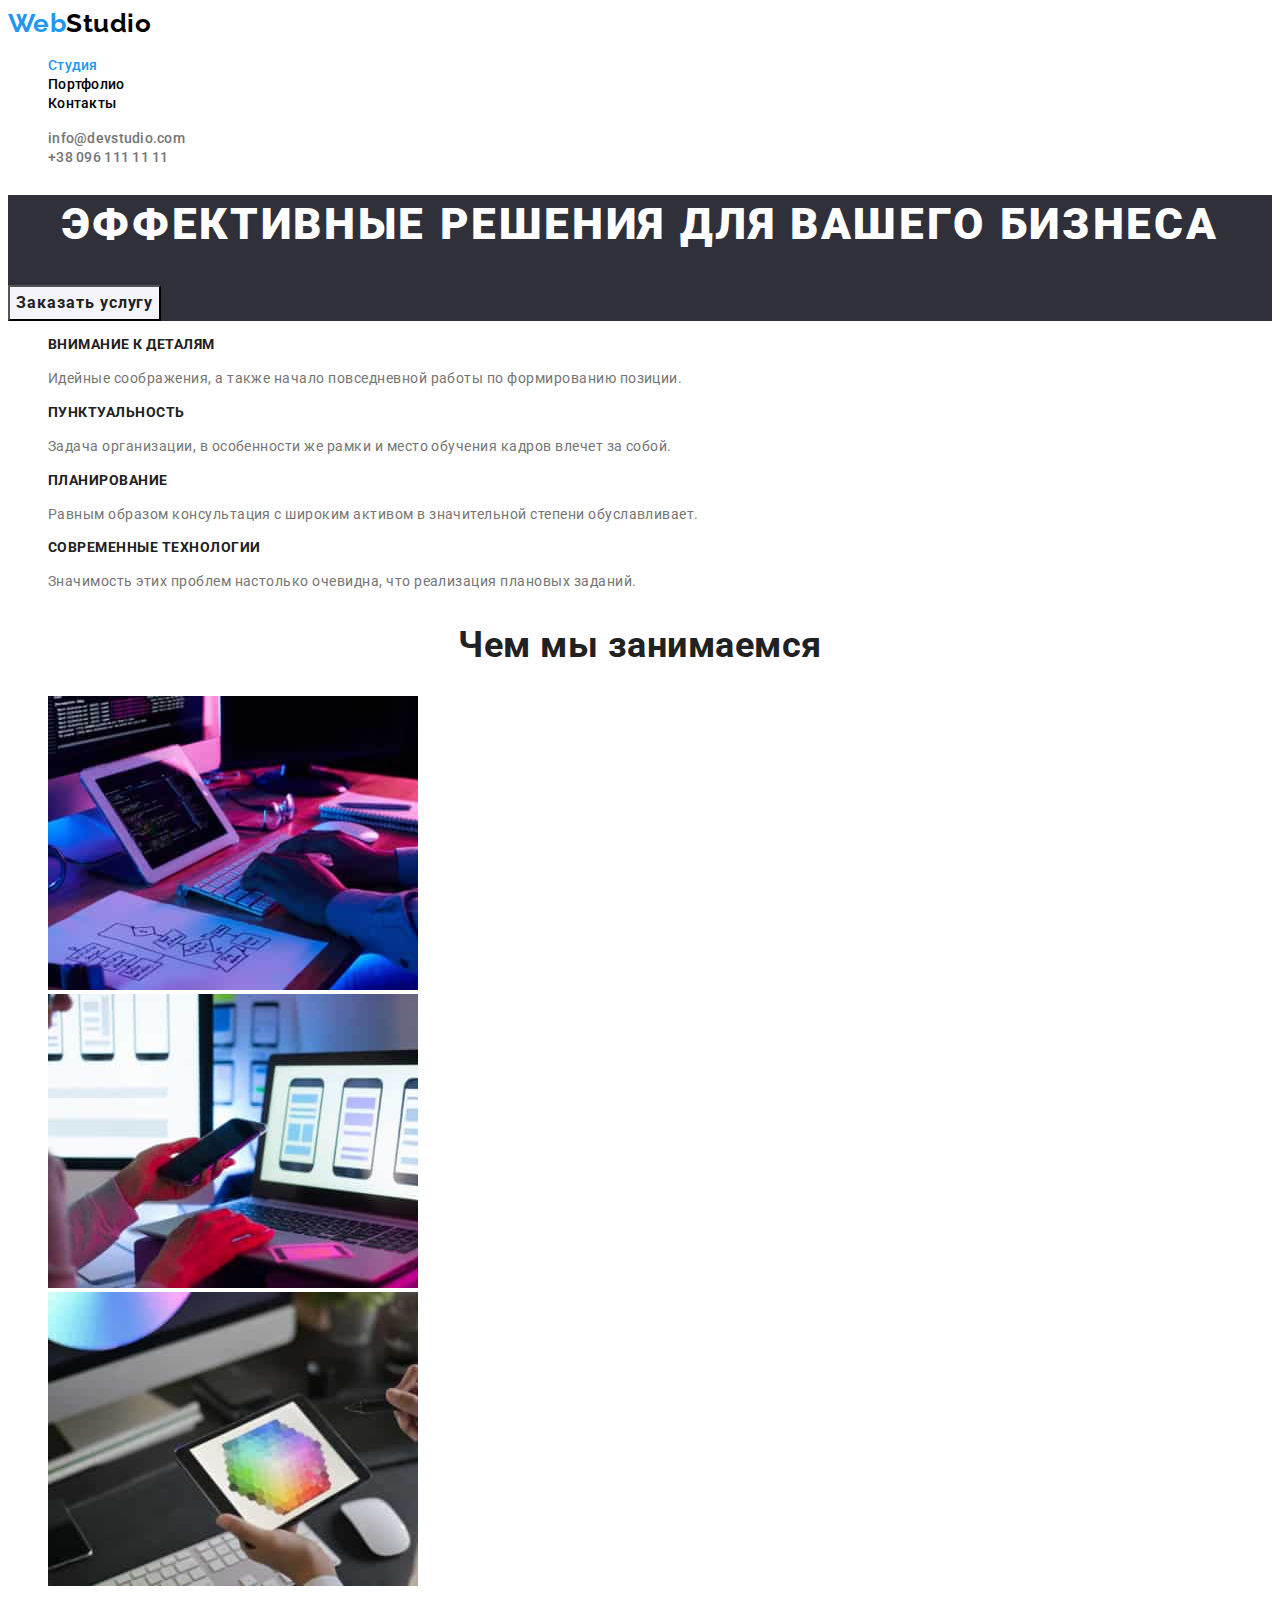
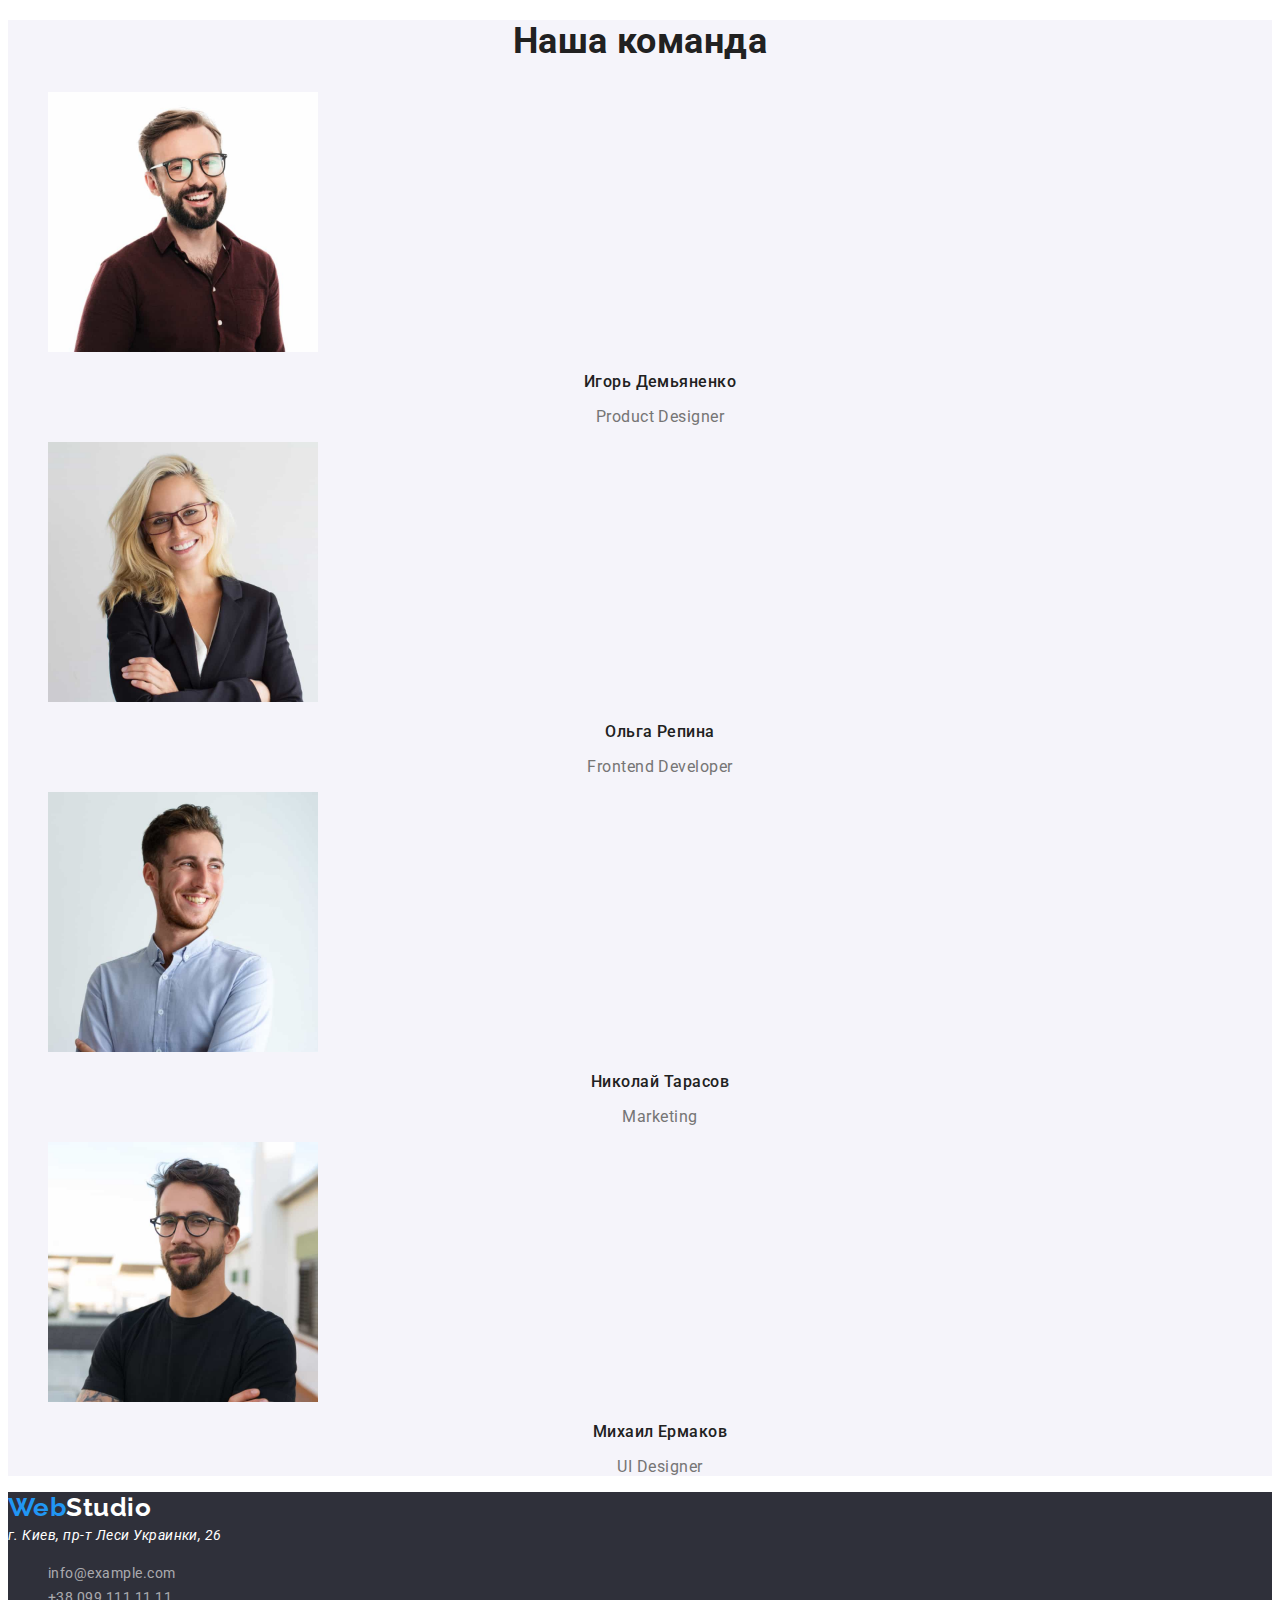
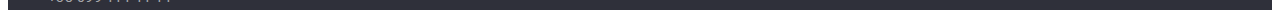
==== index.html @ 490f4aa1 "додає html i css" ====
<!DOCTYPE html>
<html lang="ru">
<head>
    <meta charset="UTF-8">
    <meta http-equiv="X-UA-Compatible" content="IE=edge">
    <meta name="viewport" content="width=device-width, initial-scale=1.0">
    <title>Студия</title>
    <link href="https://fonts.googleapis.com/css2?family=Raleway:wght@700&family=Roboto:wght@400;500;700;900&display=swap"
        rel="stylesheet">
    <link rel="stylesheet" href="./css/styles.css"/>
</head>
<body>
    <!-- шапка сайта -->
    <header>
        <nav>
            <a href="./index.html" class="logo"><span class="logo-web">Web</span>Studio</a>

            <ul class="site-nav">
                <li><a href="./index.html" class="link current">Студия</a></li>
                <li><a href="./portfolio.html" class="link">Портфолио</a></li>
                <li><a href="" class="link">Контакты</a></li>
            </ul>  
        </nav>
        <ul class="auth-nav">
            <li><a href="mailto:info@devstudio.com" class="link">info@devstudio.com</a>  </li>
            <li><a href="tel:+380961111111" class="link">+38 096 111 11 11</a> </li>
        </ul>
    </header>

    <main>

        <!-- герой -->
       <section class="hero">
         <h1 class="hero-title">Эффективные решения для вашего бизнеса</h1>
         <button type="button" class="buttons">Заказать услугу</button>
       </section>

       <!-- преимущества -->
       <section class="section">
           <h2 hidden>Преимущества</h2> 
           <ul class="feature-list">
            <li>
                <h3 class="title">Внимание к деталям</h3>
                <p class="text">Идейные соображения, а также начало повседневной работы по формированию позиции.</p>
            </li>
            <li>
                <h3 class="title">Пунктуальность</h3>
                <p class="text">Задача организации, в особенности же рамки и место обучения кадров влечет за собой.</p>
            </li>
            <li>
                <h3 class="title">Планирование</h3>
                <p class="text
                ">Равным образом консультация с широким активом в значительной степени обуславливает.</p>
            </li>
            <li>
                <h3 class="title">Современные технологии</h3>
                <p class="text">Значимость этих проблем настолько очевидна, что реализация плановых заданий.</p>
            </li>
           </ul>
       </section>

       <!-- Чем мы занимаемся -->
<section class="section">
    <h2 class="section-title">Чем мы занимаемся</h2>
    <ul class="list-none">
        <li>
            <img src="images/box1.jpg" alt="человек печатает код" width="370">
        </li>
        <li>
            <img src="images/box2.jpg" alt="телефон и ноутбук" width="370">
        </li>
        <li>
            <img src="images/box3.jpg" alt="планшет" width="370">
        </li>
    </ul>
</section>

<!-- наша команда -->
    <section class="section team">
        <h2 class="section-title">Наша команда</h2>
        <ul class="list-none">
            <li>
                <img src="images/img1.jpg" alt="Игорь Демьяненко" width="270">
                <h3 class="name">Игорь Демьяненко</h3>
                <p class="profession">Product Designer</p>
            </li>
            <li>
                <img src="images/img2.jpg" alt="Ольга Репина" width="270">
                <h3 class="name">Ольга Репина</h3>
                <p class="profession">Frontend Developer</p>
            </li>
            <li>
                <img src="images/img3.jpg" alt="Николай Тарасов" width="270">
                <h3 class="name">Николай Тарасов</h3>
                <p class="profession">Marketing</p>
            </li>
            <li>
                <img src="images/img4.jpg" alt="Михаил Ермаков" width="270">
                <h3 class="name">Михаил Ермаков</h3>
                <p class="profession">UI Designer</p>
            </li>
        </ul>
    </section>
    </main>

    <!-- футер -->
    <footer class="footer">
        <a href="./index.html" class="logo"><span class="logo-web">Web</span><span class="logo-studio">Studio</span></a>
        <address class="address">
            г. Киев, пр-т Леси Украинки, 26
        </address>
        <ul class="list-none">
            <li><a href="mailto:info@example.com" class="footer-link">info@example.com</a> </li>
            <li><a href="tel:+380991111111" class="footer-link">+38 099 111 11 11</a> </li>
        </ul>
    </footer>
</body>
</html>
---- css/styles.css ----
:root {
  --primary-text-color: rgba(117, 117, 117, 1);
  --title-text-color: rgba(33, 33, 33, 1);
  --accent-color: rgba(33, 150, 243, 1);
  --secondary-color: rgba(245, 244, 250, 1);
  --text-white-color: rgba(255, 255, 255, 1);
}

body {
  background-color: rgb(255, 255, 255);
  color: var(--primary-text-color);

  font-family: roboto, sans-serif;
  letter-spacing: 0.03em;
}

/* вторичн колір тексту rgba (33, 33, 33, 1)
/* колір Н1  rgba(255, 255, 255, 1); */
/* вторичн колір фону rgba(245, 244, 250, 1); */
/* акцент  rgba(33, 150, 243, 1); */

/* ul {
  list-style: none;
} */

/* logo */

.logo {
  color: rgba(0, 0, 0, 1);

  font-family: Raleway, serif;
  font-weight: bold;
  font-size: 26px;
  line-height: 1.19;
  text-decoration: none;
}
.logo-web {
  color: rgba(33, 150, 243, 1);

  font-family: Raleway, serif;
  font-weight: bold;
  font-size: 26px;
  line-height: 1.19;
  text-decoration: none;
}

/* site nav */
.site-nav .link:hover,
.site-nav .link:focus {
  color: var(--accent-color);
}
.site-nav .link {
  color: rgba(0, 0, 0, 1);

  font-weight: 500;
  font-size: 14px;
  line-height: 1.14;
  letter-spacing: 0.02em;
  text-decoration: none;
}
.site-nav .link.current {
  color: var(--accent-color);
}

.site-nav {
  list-style: none;
}

.auth-nav .link {
  color: rgba(117, 117, 117, 1);

  font-weight: 500;
  font-size: 14px;
  line-height: 1.14;
  letter-spacing: 0.02em;
  text-decoration: none;
}
.auth-nav .link:hover,
.auth-nav .link:focus {
  color: var(--accent-color);
}

.auth-nav {
  list-style: none;
}

/* герой */
.hero {
  background-color: rgba(47, 48, 58, 1);
}
.hero-title {
  color: var(--text-white-color);

  font-weight: 900;
  font-size: 44px;
  line-height: 1.36;
  text-align: center;
  letter-spacing: 0.06em;
  text-transform: uppercase;
}
.buttons {
  background: var(--secondary-color);
  color: var(--title-text-color);
  cursor: pointer;

  font-family: inherit;
  font-weight: 700;
  font-size: 16px;
  line-height: 1.88;
  letter-spacing: 0.06em;
}

.buttons:hover,
.buttons:focus {
  background-color: rgba(33, 150, 243, 1);
  color: rgba(255, 255, 255, 1);
  cursor: pointer;

  font-family: inherit;
  font-weight: 700;
  font-size: 16px;
  line-height: 1.88;
  letter-spacing: 0.06em;
}

/* section */

.section-title {
  color: var(--title-text-color);

  font-weight: 700;
  font-size: 36px;
  line-height: 1.17;
  text-align: center;
}
.feature-list .title {
  color: var(--title-text-color);

  font-weight: 700;
  font-size: 14px;
  line-height: 1.14;
  text-transform: uppercase;
}
.section .name {
  color: var(--title-text-color);

  font-weight: 500;
  font-size: 16px;
  line-height: 1.19;
  text-align: center;
}
.section.team {
  background-color: var(--secondary-color);
}

.feature-list .text {
  font-size: 14px;
  line-height: 1.71;
}

.feature-list {
  list-style: none;
}

.list-none {
  list-style: none;
}

.profession {
  font-size: 16px;
  line-height: 1.19;
  text-align: center;
}

/* footer */
.footer {
  background-color: rgba(47, 48, 58, 1);
  font-size: 14px;
  line-height: 1.71;
}
.footer-link {
  color: rgba(255, 255, 255, 0.6);
  text-decoration: none;
}
.footer-link:hover,
.footer-link:focus {
  color: var(--accent-color);
}
.logo-studio {
  color: var(--text-white-color);
}
.address {
  color: var(--text-white-color);
}

/* portfolio */

.portfolio .project {
  color: var(--title-text-color);
  font-weight: 700;
  font-size: 18px;
  line-height: 2;
  letter-spacing: 0.06em;
}
.portfolio .project-type {
  color: var(--primary-text-color);

  font-weight: 400;
  font-size: 16px;
  line-height: 1.88;
}

.projects {
  text-decoration: none;
}
.portfolio {
  list-style: none;
}

.button {
  background: var(--secondary-color);
  color: var(--title-text-color);
  cursor: pointer;

  font-family: inherit;
  font-weight: 500;
  font-size: 16px;
  line-height: 1.63;
  text-align: center;
}

.button:hover,
.button:focus {
  background: var(--accent-color);
  color: var(--text-white-color);
}
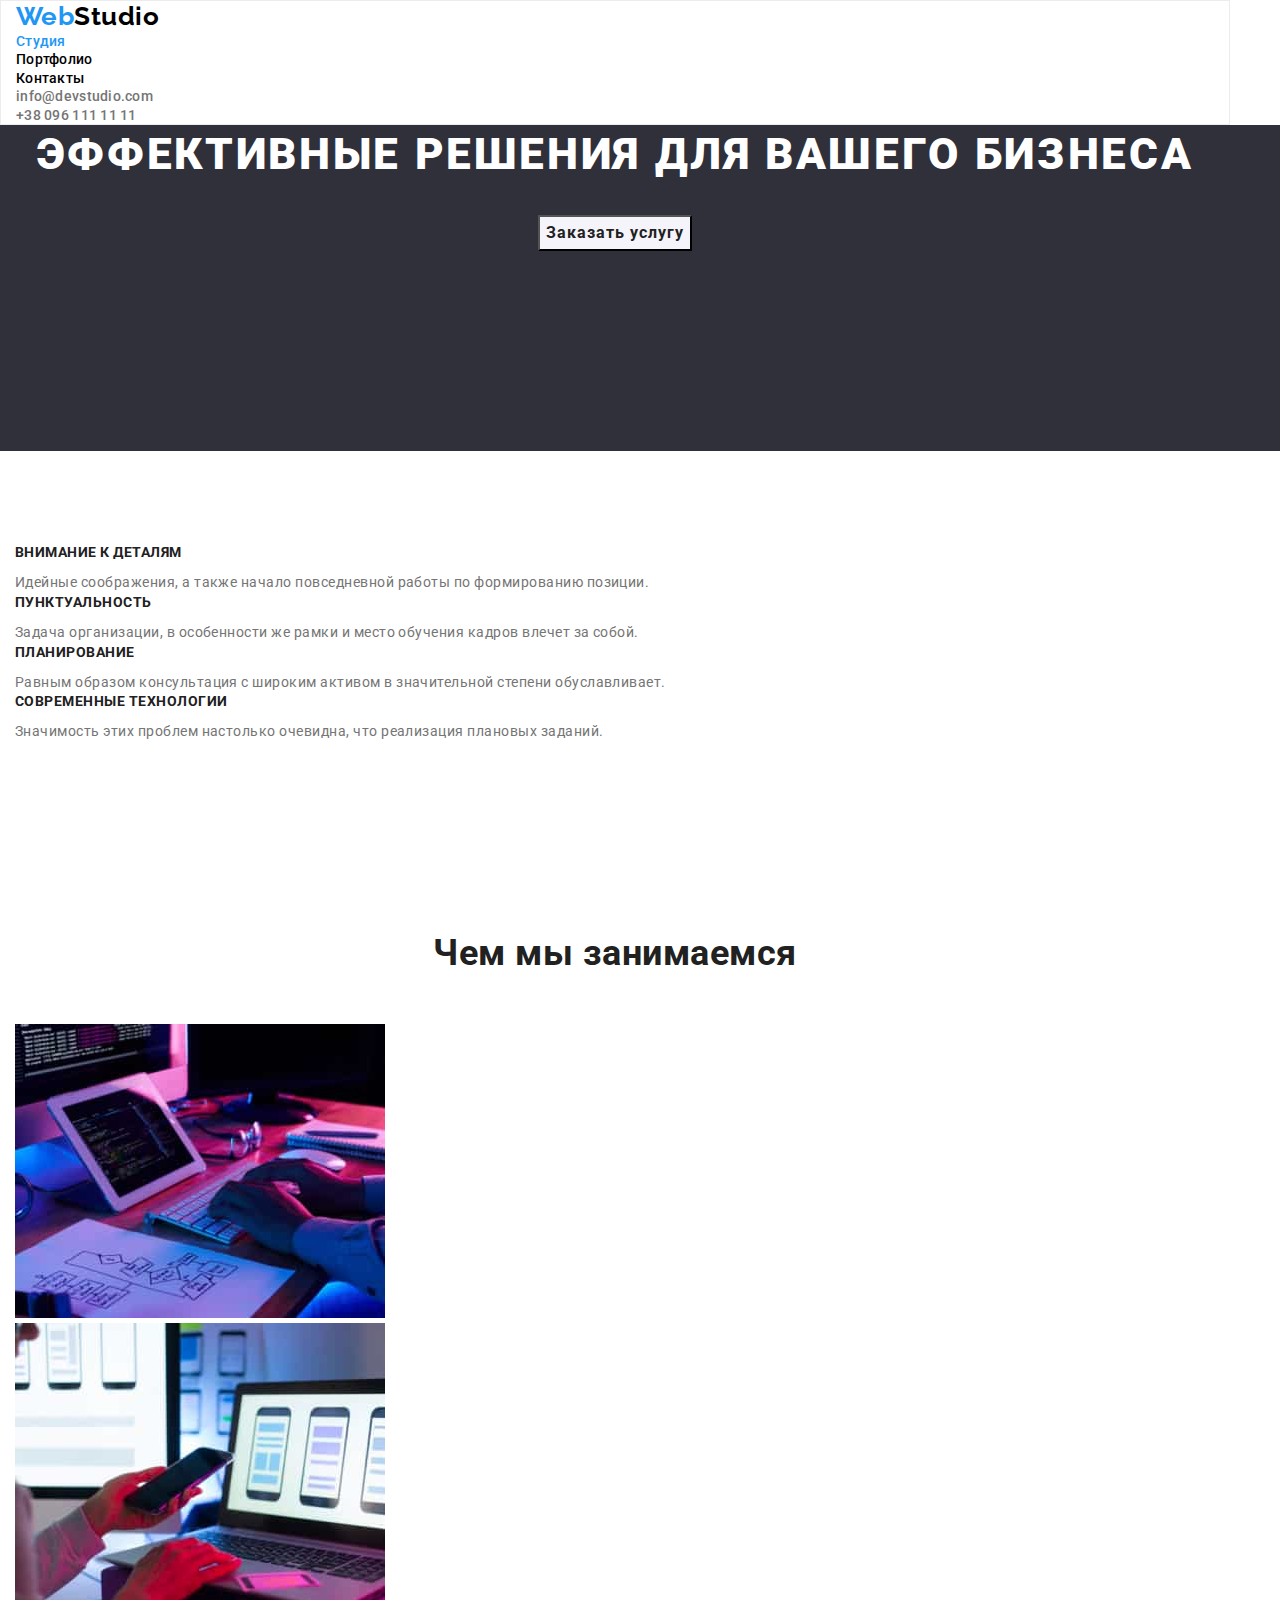
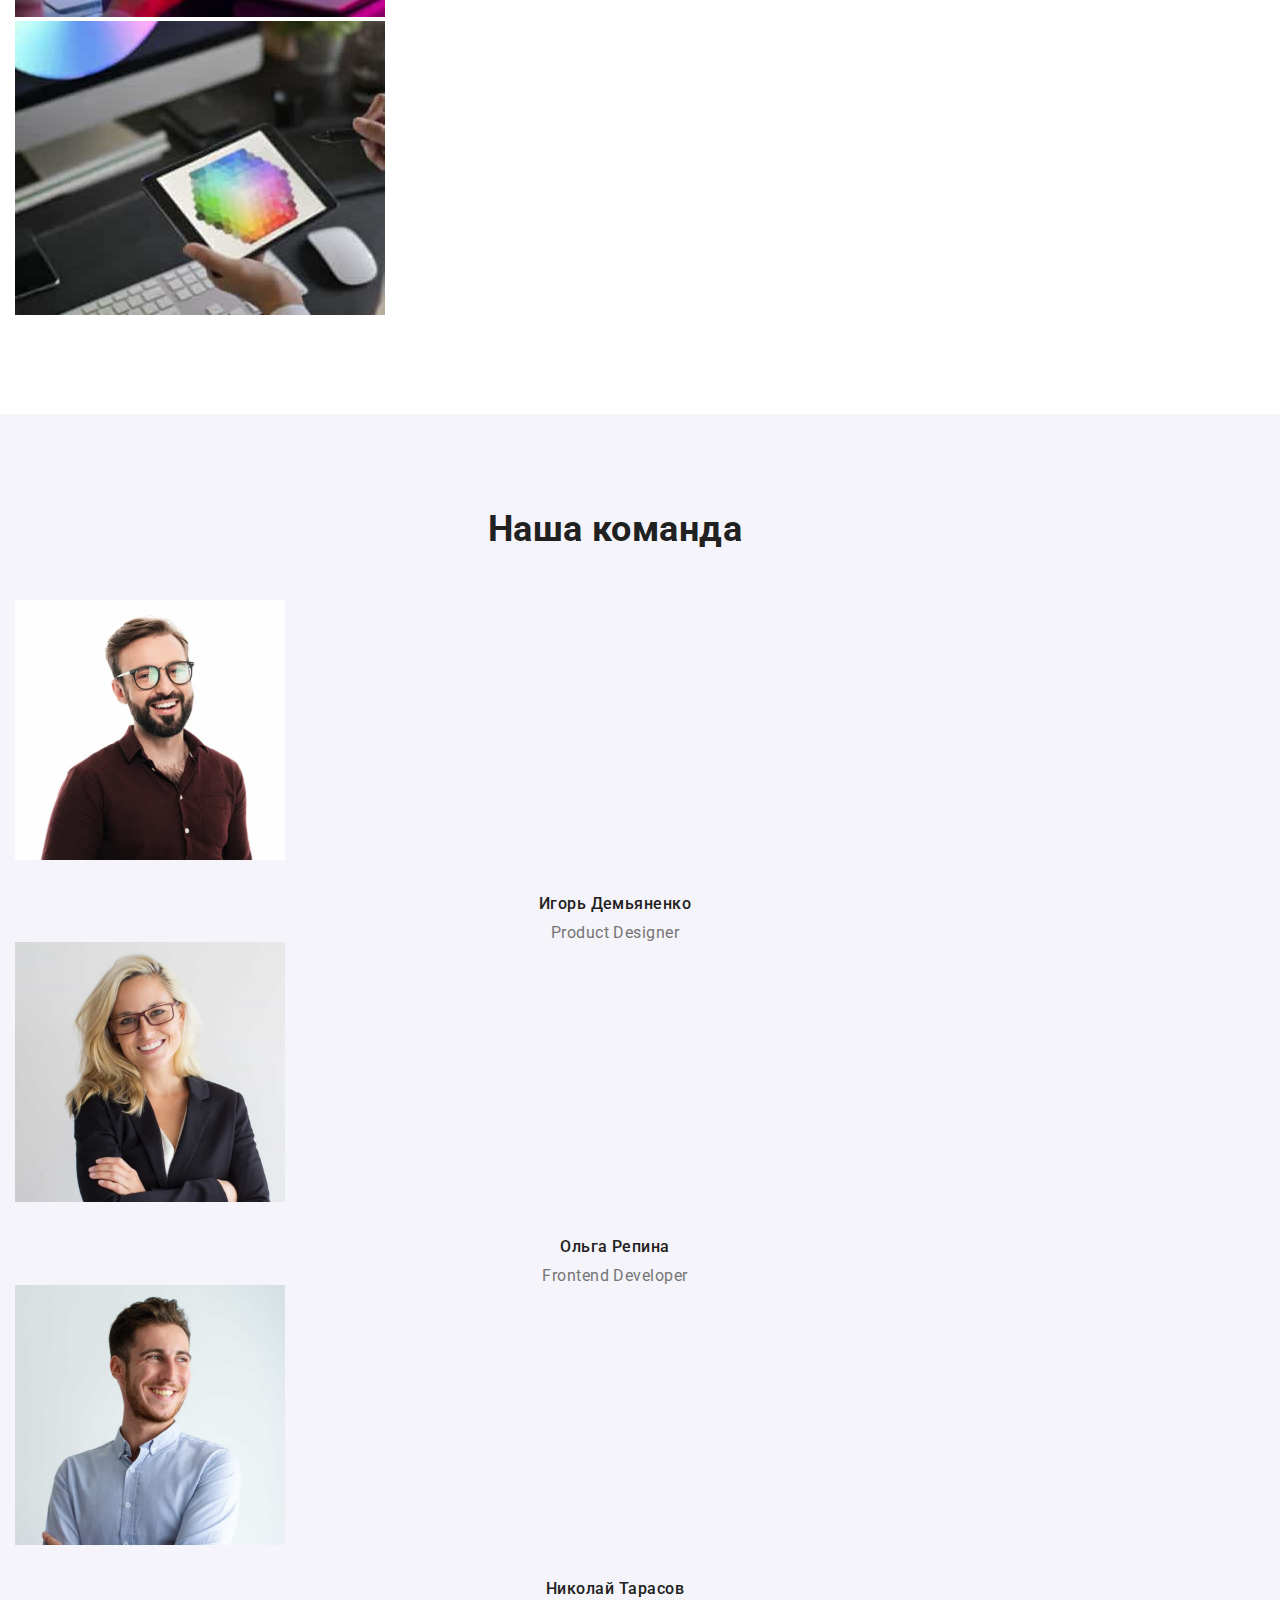
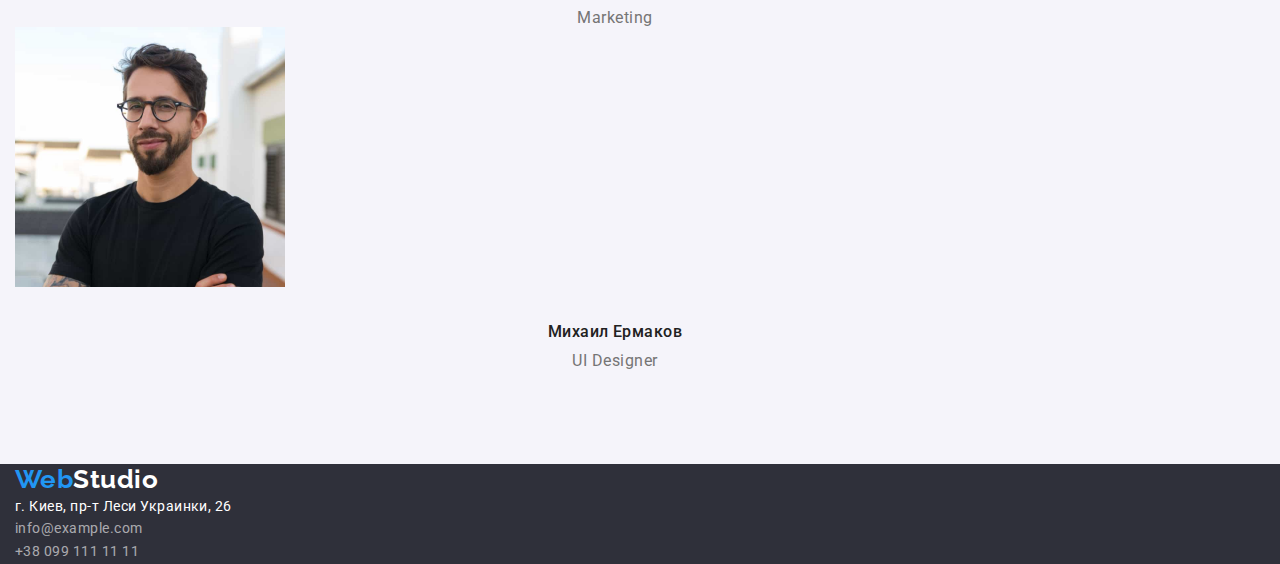
==== commit a6bd3082: "додає геометрію" ====
--- a/index.html
+++ b/index.html
@@ -5,13 +5,19 @@
     <meta http-equiv="X-UA-Compatible" content="IE=edge">
     <meta name="viewport" content="width=device-width, initial-scale=1.0">
     <title>Студия</title>
+    <link rel="preconnect" href="https://fonts.googleapis.com">
+    <link rel="preconnect" href="https://fonts.gstatic.com" crossorigin>
     <link href="https://fonts.googleapis.com/css2?family=Raleway:wght@700&family=Roboto:wght@400;500;700;900&display=swap"
         rel="stylesheet">
+    <link 
+    rel="stylesheet" 
+    href="https://cdnjs.cloudflare.com/ajax/libs/modern-normalize/1.0.0/modern-normalize.min.css" />
     <link rel="stylesheet" href="./css/styles.css"/>
 </head>
 <body>
     <!-- шапка сайта -->
     <header>
+        <div class="container header-border">
         <nav>
             <a href="./index.html" class="logo"><span class="logo-web">Web</span>Studio</a>
 
@@ -25,18 +31,22 @@
             <li><a href="mailto:info@devstudio.com" class="link">info@devstudio.com</a>  </li>
             <li><a href="tel:+380961111111" class="link">+38 096 111 11 11</a> </li>
         </ul>
+        </div>
     </header>
 
     <main>
 
         <!-- герой -->
        <section class="hero">
+           <div class="container">
          <h1 class="hero-title">Эффективные решения для вашего бизнеса</h1>
-         <button type="button" class="buttons">Заказать услугу</button>
+         <button type="button" class="button-hero">Заказать услугу</button>
+           </div>
        </section>
 
        <!-- преимущества -->
        <section class="section">
+        <div class="container">
            <h2 hidden>Преимущества</h2> 
            <ul class="feature-list">
             <li>
@@ -57,12 +67,14 @@
                 <p class="text">Значимость этих проблем настолько очевидна, что реализация плановых заданий.</p>
             </li>
            </ul>
+        </div>
        </section>
 
        <!-- Чем мы занимаемся -->
 <section class="section">
+    <div class="container">
     <h2 class="section-title">Чем мы занимаемся</h2>
-    <ul class="list-none">
+    <ul class="list">
         <li>
             <img src="images/box1.jpg" alt="человек печатает код" width="370">
         </li>
@@ -73,12 +85,14 @@
             <img src="images/box3.jpg" alt="планшет" width="370">
         </li>
     </ul>
+    </div>
 </section>
 
 <!-- наша команда -->
     <section class="section team">
+        <div class="container">
         <h2 class="section-title">Наша команда</h2>
-        <ul class="list-none">
+        <ul class="list">
             <li>
                 <img src="images/img1.jpg" alt="Игорь Демьяненко" width="270">
                 <h3 class="name">Игорь Демьяненко</h3>
@@ -100,19 +114,22 @@
                 <p class="profession">UI Designer</p>
             </li>
         </ul>
+        </div>
     </section>
     </main>
 
     <!-- футер -->
     <footer class="footer">
+        <div class="container">
         <a href="./index.html" class="logo"><span class="logo-web">Web</span><span class="logo-studio">Studio</span></a>
         <address class="address">
             г. Киев, пр-т Леси Украинки, 26
         </address>
-        <ul class="list-none">
+        <ul class="list">
             <li><a href="mailto:info@example.com" class="footer-link">info@example.com</a> </li>
             <li><a href="tel:+380991111111" class="footer-link">+38 099 111 11 11</a> </li>
         </ul>
+        </div>
     </footer>
 </body>
 </html>--- a/css/styles.css
+++ b/css/styles.css
@@ -24,6 +24,21 @@
 } */
 
 /* logo */
+h1,
+h2,
+h3,
+h4,
+p,
+ul {
+  margin: 0;
+  padding: 0;
+}
+
+.container {
+  width: 1230px;
+  padding-left: 15px;
+  padding-right: 15px;
+}
 
 .logo {
   color: rgba(0, 0, 0, 1);
@@ -84,9 +99,14 @@
   list-style: none;
 }
 
+.header-border {
+  border: 1px solid #ececec;
+}
+
 /* герой */
 .hero {
   background-color: rgba(47, 48, 58, 1);
+  text-align: center;
 }
 .hero-title {
   color: var(--text-white-color);
@@ -94,11 +114,12 @@
   font-weight: 900;
   font-size: 44px;
   line-height: 1.36;
-  text-align: center;
   letter-spacing: 0.06em;
   text-transform: uppercase;
-}
-.buttons {
+
+  margin-bottom: 30px;
+}
+.button-hero {
   background: var(--secondary-color);
   color: var(--title-text-color);
   cursor: pointer;
@@ -108,10 +129,12 @@
   font-size: 16px;
   line-height: 1.88;
   letter-spacing: 0.06em;
-}
-
-.buttons:hover,
-.buttons:focus {
+
+  margin-bottom: 200px;
+}
+
+.button-hero:hover,
+.button-hero:focus {
   background-color: rgba(33, 150, 243, 1);
   color: rgba(255, 255, 255, 1);
   cursor: pointer;
@@ -124,6 +147,10 @@
 }
 
 /* section */
+.section {
+  padding-top: 94px;
+  padding-bottom: 94px;
+}
 
 .section-title {
   color: var(--title-text-color);
@@ -132,6 +159,8 @@
   font-size: 36px;
   line-height: 1.17;
   text-align: center;
+
+  margin-bottom: 50px;
 }
 .feature-list .title {
   color: var(--title-text-color);
@@ -140,6 +169,8 @@
   font-size: 14px;
   line-height: 1.14;
   text-transform: uppercase;
+
+  margin-bottom: 10px;
 }
 .section .name {
   color: var(--title-text-color);
@@ -148,6 +179,11 @@
   font-size: 16px;
   line-height: 1.19;
   text-align: center;
+}
+
+.name {
+  margin-top: 30px;
+  margin-bottom: 10px;
 }
 .section.team {
   background-color: var(--secondary-color);
@@ -162,7 +198,7 @@
   list-style: none;
 }
 
-.list-none {
+.list {
   list-style: none;
 }
 
@@ -191,6 +227,10 @@
 }
 .address {
   color: var(--text-white-color);
+  font-style: normal;
+  font-weight: 400;
+  font-size: 14px;
+  line-height: 1.5;
 }
 
 /* portfolio */
@@ -213,11 +253,34 @@
 .projects {
   text-decoration: none;
 }
+
+.project-card {
+  margin-left: 30px;
+  margin-top: 30px;
+  border: 1px solid rgba(238, 238, 238, 1);
+}
+
+.project {
+  margin: 20px 24px 4px 24px;
+}
+.project-type {
+  margin: 4px 24px 20px 24px;
+}
 .portfolio {
   list-style: none;
+  margin-top: -30px;
+  margin-left: -30px;
+  display: flex;
+  flex-wrap: wrap;
+}
+
+.portfolio-btn {
+  margin-bottom: 50px;
 }
 
 .button {
+  display: inline-block;
+
   background: var(--secondary-color);
   color: var(--title-text-color);
   cursor: pointer;
@@ -227,6 +290,12 @@
   font-size: 16px;
   line-height: 1.63;
   text-align: center;
+  text-decoration: none;
+
+  border-radius: 4px;
+  padding: 6px 22px;
+  height: 38px;
+  border: 0em;
 }
 
 .button:hover,
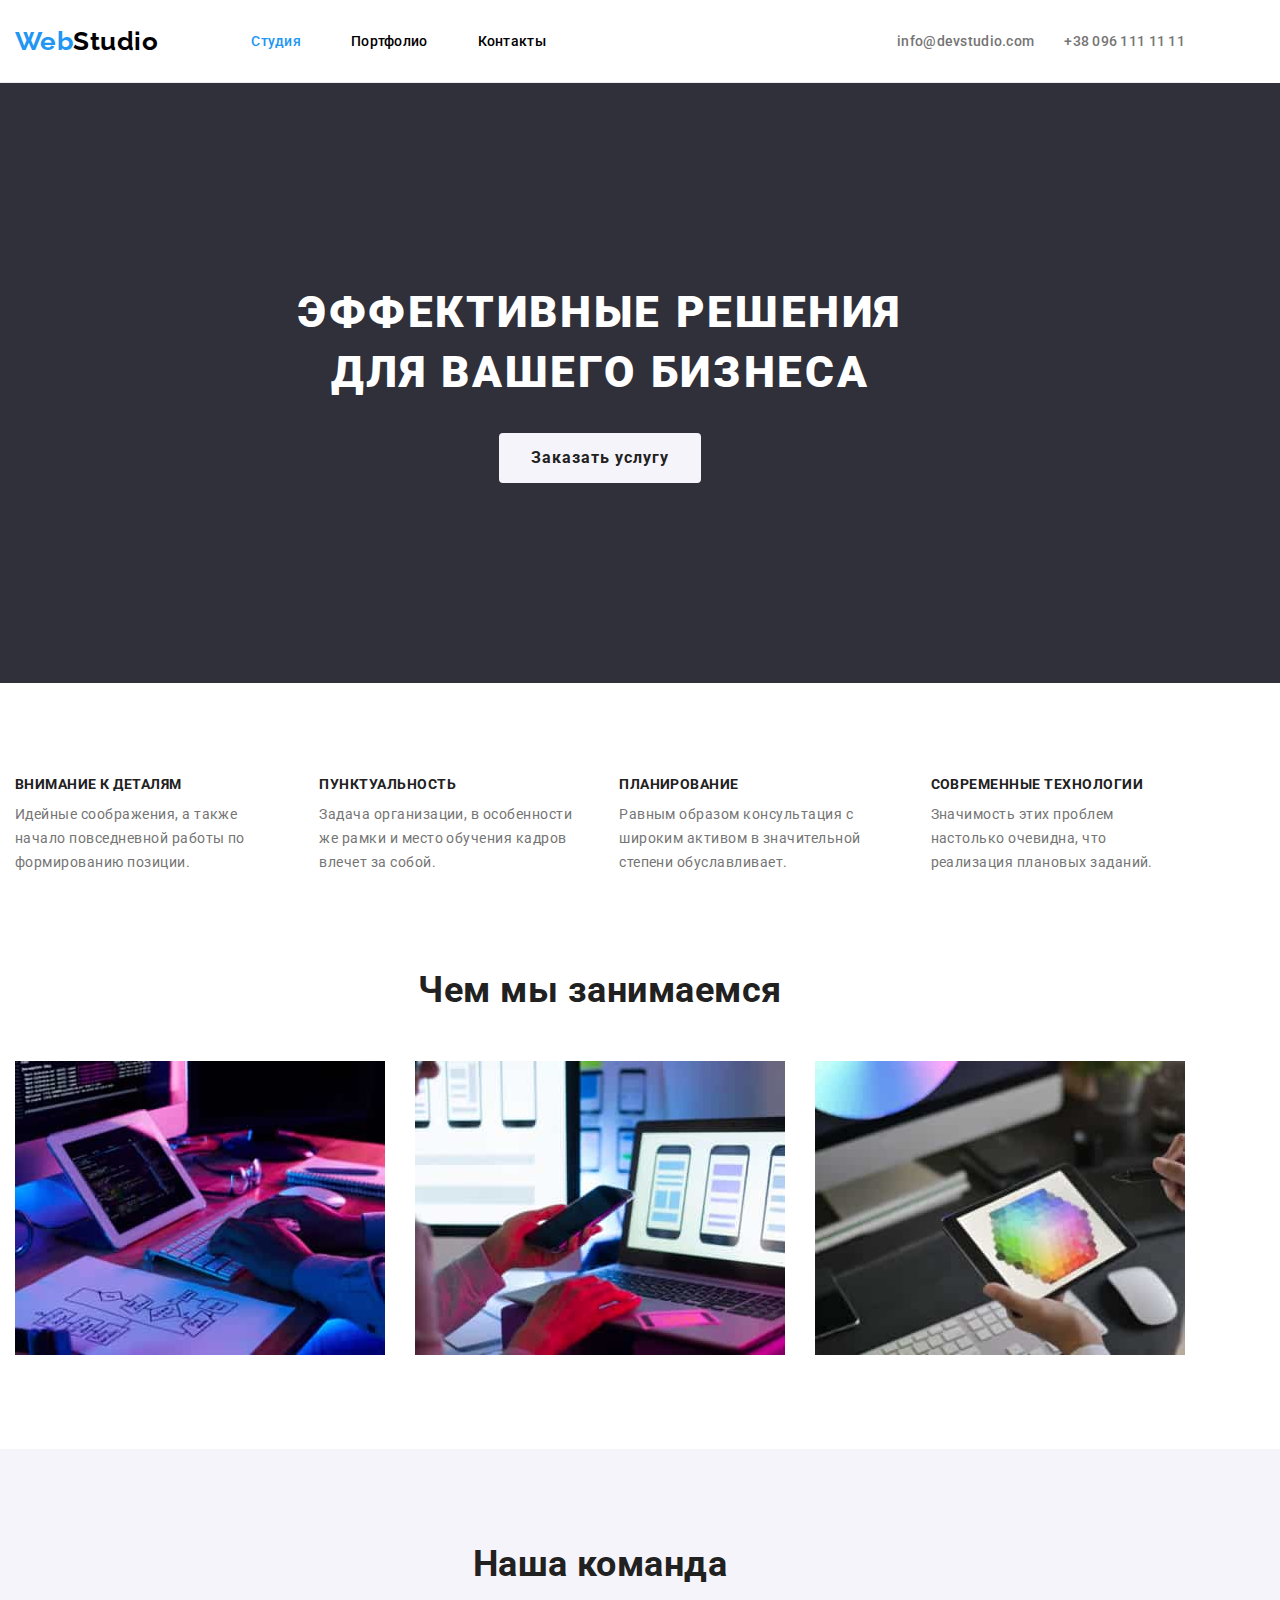
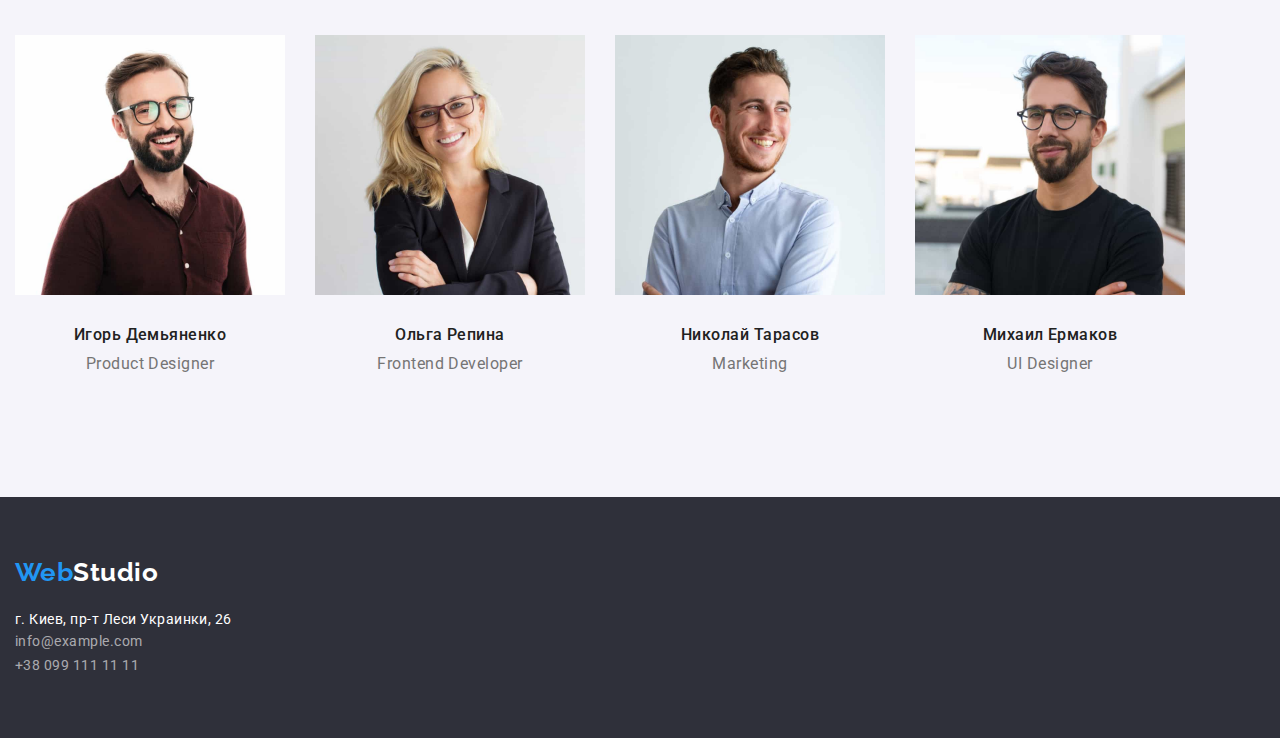
==== commit f7b23870: "додає flexbox" ====
--- a/index.html
+++ b/index.html
@@ -17,19 +17,19 @@
 <body>
     <!-- шапка сайта -->
     <header>
-        <div class="container header-border">
-        <nav>
+        <div class="container header">
+        <nav class="main-nav">
             <a href="./index.html" class="logo"><span class="logo-web">Web</span>Studio</a>
 
             <ul class="site-nav">
-                <li><a href="./index.html" class="link current">Студия</a></li>
-                <li><a href="./portfolio.html" class="link">Портфолио</a></li>
-                <li><a href="" class="link">Контакты</a></li>
+                <li class="item"><a href="./index.html" class="link current">Студия</a></li>
+                <li class="item"><a href="./portfolio.html" class="link">Портфолио</a></li>
+                <li class="item"><a href="" class="link">Контакты</a></li>
             </ul>  
         </nav>
         <ul class="auth-nav">
-            <li><a href="mailto:info@devstudio.com" class="link">info@devstudio.com</a>  </li>
-            <li><a href="tel:+380961111111" class="link">+38 096 111 11 11</a> </li>
+            <li class="item"><a href="mailto:info@devstudio.com" class="link">info@devstudio.com</a>  </li>
+            <li class="item"><a href="tel:+380961111111" class="link">+38 096 111 11 11</a> </li>
         </ul>
         </div>
     </header>
@@ -39,7 +39,7 @@
         <!-- герой -->
        <section class="hero">
            <div class="container">
-         <h1 class="hero-title">Эффективные решения для вашего бизнеса</h1>
+         <h1 class="hero-title">Эффективные решения <br>для вашего бизнеса</h1>
          <button type="button" class="button-hero">Заказать услугу</button>
            </div>
        </section>
@@ -49,20 +49,20 @@
         <div class="container">
            <h2 hidden>Преимущества</h2> 
            <ul class="feature-list">
-            <li>
+            <li class="item">
                 <h3 class="title">Внимание к деталям</h3>
                 <p class="text">Идейные соображения, а также начало повседневной работы по формированию позиции.</p>
             </li>
-            <li>
+            <li class="item">
                 <h3 class="title">Пунктуальность</h3>
                 <p class="text">Задача организации, в особенности же рамки и место обучения кадров влечет за собой.</p>
             </li>
-            <li>
+            <li class="item">
                 <h3 class="title">Планирование</h3>
                 <p class="text
                 ">Равным образом консультация с широким активом в значительной степени обуславливает.</p>
             </li>
-            <li>
+            <li class="item">
                 <h3 class="title">Современные технологии</h3>
                 <p class="text">Значимость этих проблем настолько очевидна, что реализация плановых заданий.</p>
             </li>
@@ -71,7 +71,7 @@
        </section>
 
        <!-- Чем мы занимаемся -->
-<section class="section">
+<section class="section about">
     <div class="container">
     <h2 class="section-title">Чем мы занимаемся</h2>
     <ul class="list">
--- a/css/styles.css
+++ b/css/styles.css
@@ -19,11 +19,6 @@
 /* вторичн колір фону rgba(245, 244, 250, 1); */
 /* акцент  rgba(33, 150, 243, 1); */
 
-/* ul {
-  list-style: none;
-} */
-
-/* logo */
 h1,
 h2,
 h3,
@@ -34,11 +29,22 @@
   padding: 0;
 }
 
+img {
+  display: block;
+  max-width: 100%;
+}
+
+.list {
+  list-style: none;
+}
+
 .container {
-  width: 1230px;
+  width: 1200px;
   padding-left: 15px;
   padding-right: 15px;
 }
+
+/* logo */
 
 .logo {
   color: rgba(0, 0, 0, 1);
@@ -79,6 +85,14 @@
 
 .site-nav {
   list-style: none;
+  display: flex;
+  margin-left: 93px;
+  margin-top: 32px;
+  margin-bottom: 32px;
+}
+
+.site-nav .item:not(:last-child) {
+  margin-right: 50px;
 }
 
 .auth-nav .link {
@@ -97,10 +111,22 @@
 
 .auth-nav {
   list-style: none;
-}
-
-.header-border {
-  border: 1px solid #ececec;
+  display: flex;
+  margin-left: auto;
+}
+
+.auth-nav .item + .item {
+  margin-left: 30px;
+}
+.main-nav {
+  display: flex;
+  align-items: center;
+}
+
+.header {
+  border-bottom: 1px solid #ececec;
+  display: flex;
+  align-items: center;
 }
 
 /* герой */
@@ -118,6 +144,7 @@
   text-transform: uppercase;
 
   margin-bottom: 30px;
+  padding-top: 200px;
 }
 .button-hero {
   background: var(--secondary-color);
@@ -131,6 +158,9 @@
   letter-spacing: 0.06em;
 
   margin-bottom: 200px;
+  border-radius: 4px;
+  padding: 10px 32px;
+  border: 0em;
 }
 
 .button-hero:hover,
@@ -162,6 +192,11 @@
 
   margin-bottom: 50px;
 }
+
+.about {
+  padding-top: 0;
+}
+
 .feature-list .title {
   color: var(--title-text-color);
 
@@ -172,6 +207,11 @@
 
   margin-bottom: 10px;
 }
+
+.section .list {
+  display: flex;
+  justify-content: space-between;
+}
 .section .name {
   color: var(--title-text-color);
 
@@ -179,12 +219,11 @@
   font-size: 16px;
   line-height: 1.19;
   text-align: center;
-}
-
-.name {
+
   margin-top: 30px;
   margin-bottom: 10px;
 }
+
 .section.team {
   background-color: var(--secondary-color);
 }
@@ -196,16 +235,23 @@
 
 .feature-list {
   list-style: none;
-}
-
-.list {
-  list-style: none;
+  display: flex;
+}
+
+.feature-list .item {
+  weight: 270px;
+}
+
+.feature-list .item + .item {
+  margin-left: 30px;
 }
 
 .profession {
   font-size: 16px;
   line-height: 1.19;
   text-align: center;
+
+  margin-bottom: 30px;
 }
 
 /* footer */
@@ -213,11 +259,18 @@
   background-color: rgba(47, 48, 58, 1);
   font-size: 14px;
   line-height: 1.71;
+
+  padding: 60px 0;
 }
 .footer-link {
   color: rgba(255, 255, 255, 0.6);
   text-decoration: none;
 }
+
+.footer-link {
+  margin-top: 9px;
+}
+
 .footer-link:hover,
 .footer-link:focus {
   color: var(--accent-color);
@@ -231,6 +284,8 @@
   font-weight: 400;
   font-size: 14px;
   line-height: 1.5;
+
+  margin-top: 20px;
 }
 
 /* portfolio */
@@ -258,16 +313,21 @@
   margin-left: 30px;
   margin-top: 30px;
   border: 1px solid rgba(238, 238, 238, 1);
+  flex-basis: calc(100% / 3 - 30px);
 }
 
 .project {
-  margin: 20px 24px 4px 24px;
+  /* margin: 20px 24px 4px 24px; */
+  margin-top: 20px;
+  margin-right: 24px;
+  margin-left: 24px;
 }
 .project-type {
   margin: 4px 24px 20px 24px;
 }
 .portfolio {
   list-style: none;
+
   margin-top: -30px;
   margin-left: -30px;
   display: flex;
@@ -276,6 +336,9 @@
 
 .portfolio-btn {
   margin-bottom: 50px;
+}
+.section .portfolio-btn {
+  justify-content: center;
 }
 
 .button {
@@ -303,3 +366,7 @@
   background: var(--accent-color);
   color: var(--text-white-color);
 }
+
+.items + .items {
+  margin-left: 8px;
+}
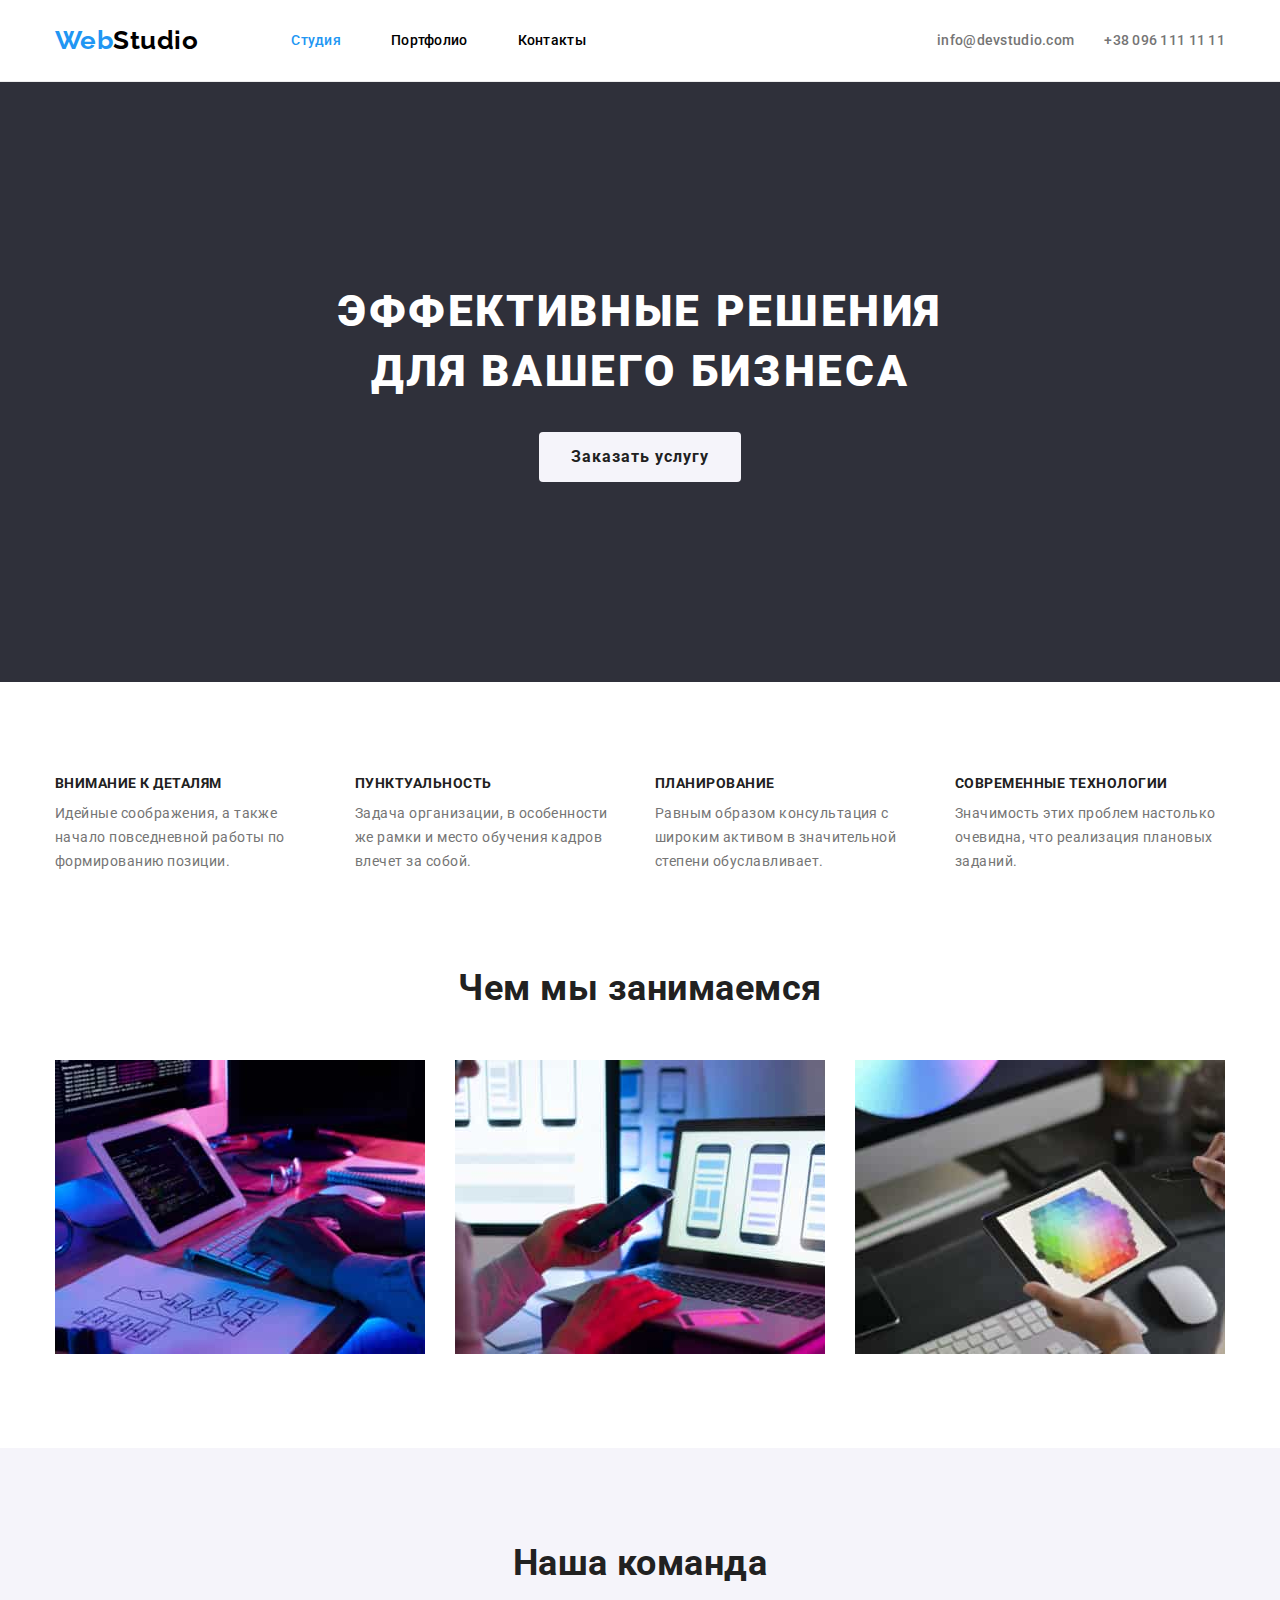
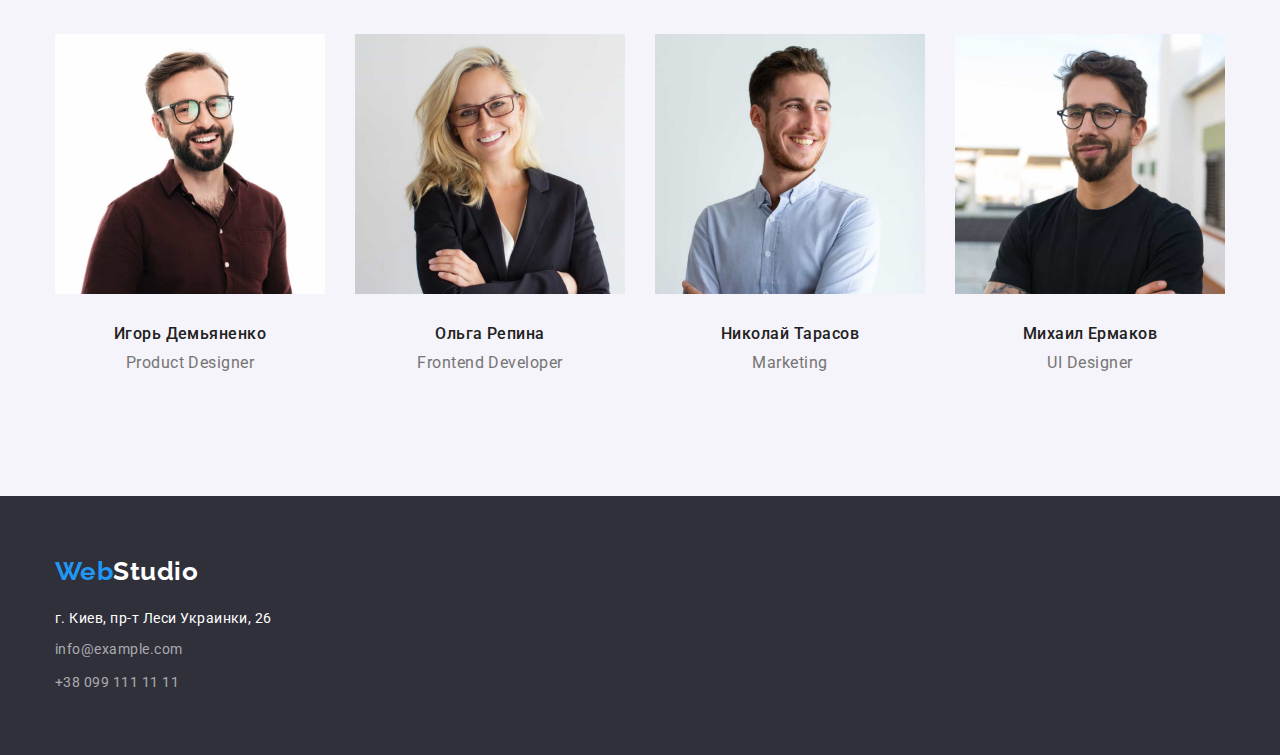
==== commit 21b9abd8: "зміни" ====
--- a/index.html
+++ b/index.html
@@ -16,7 +16,7 @@
 </head>
 <body>
     <!-- шапка сайта -->
-    <header>
+    <header class="border">
         <div class="container header">
         <nav class="main-nav">
             <a href="./index.html" class="logo"><span class="logo-web">Web</span>Studio</a>
@@ -95,23 +95,31 @@
         <ul class="list">
             <li>
                 <img src="images/img1.jpg" alt="Игорь Демьяненко" width="270">
+               <div class="team-item">
                 <h3 class="name">Игорь Демьяненко</h3>
                 <p class="profession">Product Designer</p>
+               </div>
             </li>
             <li>
                 <img src="images/img2.jpg" alt="Ольга Репина" width="270">
+               <div class="team-item">
                 <h3 class="name">Ольга Репина</h3>
                 <p class="profession">Frontend Developer</p>
+               </div>
             </li>
             <li>
                 <img src="images/img3.jpg" alt="Николай Тарасов" width="270">
+               <div class="team-item">
                 <h3 class="name">Николай Тарасов</h3>
                 <p class="profession">Marketing</p>
+               </div>
             </li>
             <li>
                 <img src="images/img4.jpg" alt="Михаил Ермаков" width="270">
+               <div class="team-item">
                 <h3 class="name">Михаил Ермаков</h3>
                 <p class="profession">UI Designer</p>
+               </div>
             </li>
         </ul>
         </div>
@@ -126,8 +134,8 @@
             г. Киев, пр-т Леси Украинки, 26
         </address>
         <ul class="list">
-            <li><a href="mailto:info@example.com" class="footer-link">info@example.com</a> </li>
-            <li><a href="tel:+380991111111" class="footer-link">+38 099 111 11 11</a> </li>
+            <li class="footer-list-link"><a href="mailto:info@example.com" class="footer-link">info@example.com</a> </li>
+            <li class="footer-list-link"><a href="tel:+380991111111" class="footer-link">+38 099 111 11 11</a> </li>
         </ul>
         </div>
     </footer>
--- a/css/styles.css
+++ b/css/styles.css
@@ -42,6 +42,7 @@
   width: 1200px;
   padding-left: 15px;
   padding-right: 15px;
+  margin: 0 auto;
 }
 
 /* logo */
@@ -87,8 +88,6 @@
   list-style: none;
   display: flex;
   margin-left: 93px;
-  margin-top: 32px;
-  margin-bottom: 32px;
 }
 
 .site-nav .item:not(:last-child) {
@@ -124,15 +123,22 @@
 }
 
 .header {
+  display: flex;
+  align-items: center;
+  padding-top: 25px;
+  padding-bottom: 25px;
+}
+
+.border {
   border-bottom: 1px solid #ececec;
-  display: flex;
-  align-items: center;
 }
 
 /* герой */
 .hero {
   background-color: rgba(47, 48, 58, 1);
   text-align: center;
+  padding-top: 200px;
+  padding-bottom: 200px;
 }
 .hero-title {
   color: var(--text-white-color);
@@ -144,7 +150,6 @@
   text-transform: uppercase;
 
   margin-bottom: 30px;
-  padding-top: 200px;
 }
 .button-hero {
   background: var(--secondary-color);
@@ -157,7 +162,6 @@
   line-height: 1.88;
   letter-spacing: 0.06em;
 
-  margin-bottom: 200px;
   border-radius: 4px;
   padding: 10px 32px;
   border: 0em;
@@ -220,7 +224,6 @@
   line-height: 1.19;
   text-align: center;
 
-  margin-top: 30px;
   margin-bottom: 10px;
 }
 
@@ -239,7 +242,7 @@
 }
 
 .feature-list .item {
-  weight: 270px;
+  width: 270px;
 }
 
 .feature-list .item + .item {
@@ -250,8 +253,11 @@
   font-size: 16px;
   line-height: 1.19;
   text-align: center;
-
-  margin-bottom: 30px;
+}
+
+.team-item {
+  padding-top: 30px;
+  padding-bottom: 30px;
 }
 
 /* footer */
@@ -267,8 +273,8 @@
   text-decoration: none;
 }
 
-.footer-link {
-  margin-top: 9px;
+.footer-list-link:not(:last-child) {
+  margin-bottom: 9px;
 }
 
 .footer-link:hover,
@@ -286,6 +292,7 @@
   line-height: 1.5;
 
   margin-top: 20px;
+  margin-bottom: 9px;
 }
 
 /* portfolio */
@@ -303,6 +310,8 @@
   font-weight: 400;
   font-size: 16px;
   line-height: 1.88;
+
+  margin-top: 4px;
 }
 
 .projects {
@@ -312,19 +321,16 @@
 .project-card {
   margin-left: 30px;
   margin-top: 30px;
-  border: 1px solid rgba(238, 238, 238, 1);
   flex-basis: calc(100% / 3 - 30px);
 }
 
-.project {
-  /* margin: 20px 24px 4px 24px; */
-  margin-top: 20px;
-  margin-right: 24px;
-  margin-left: 24px;
-}
-.project-type {
-  margin: 4px 24px 20px 24px;
-}
+.project-item {
+  border-left: 1px solid rgba(238, 238, 238, 1);
+  border-right: 1px solid rgba(238, 238, 238, 1);
+  border-bottom: 1px solid rgba(238, 238, 238, 1);
+  padding: 20px 24px;
+}
+
 .portfolio {
   list-style: none;
 
